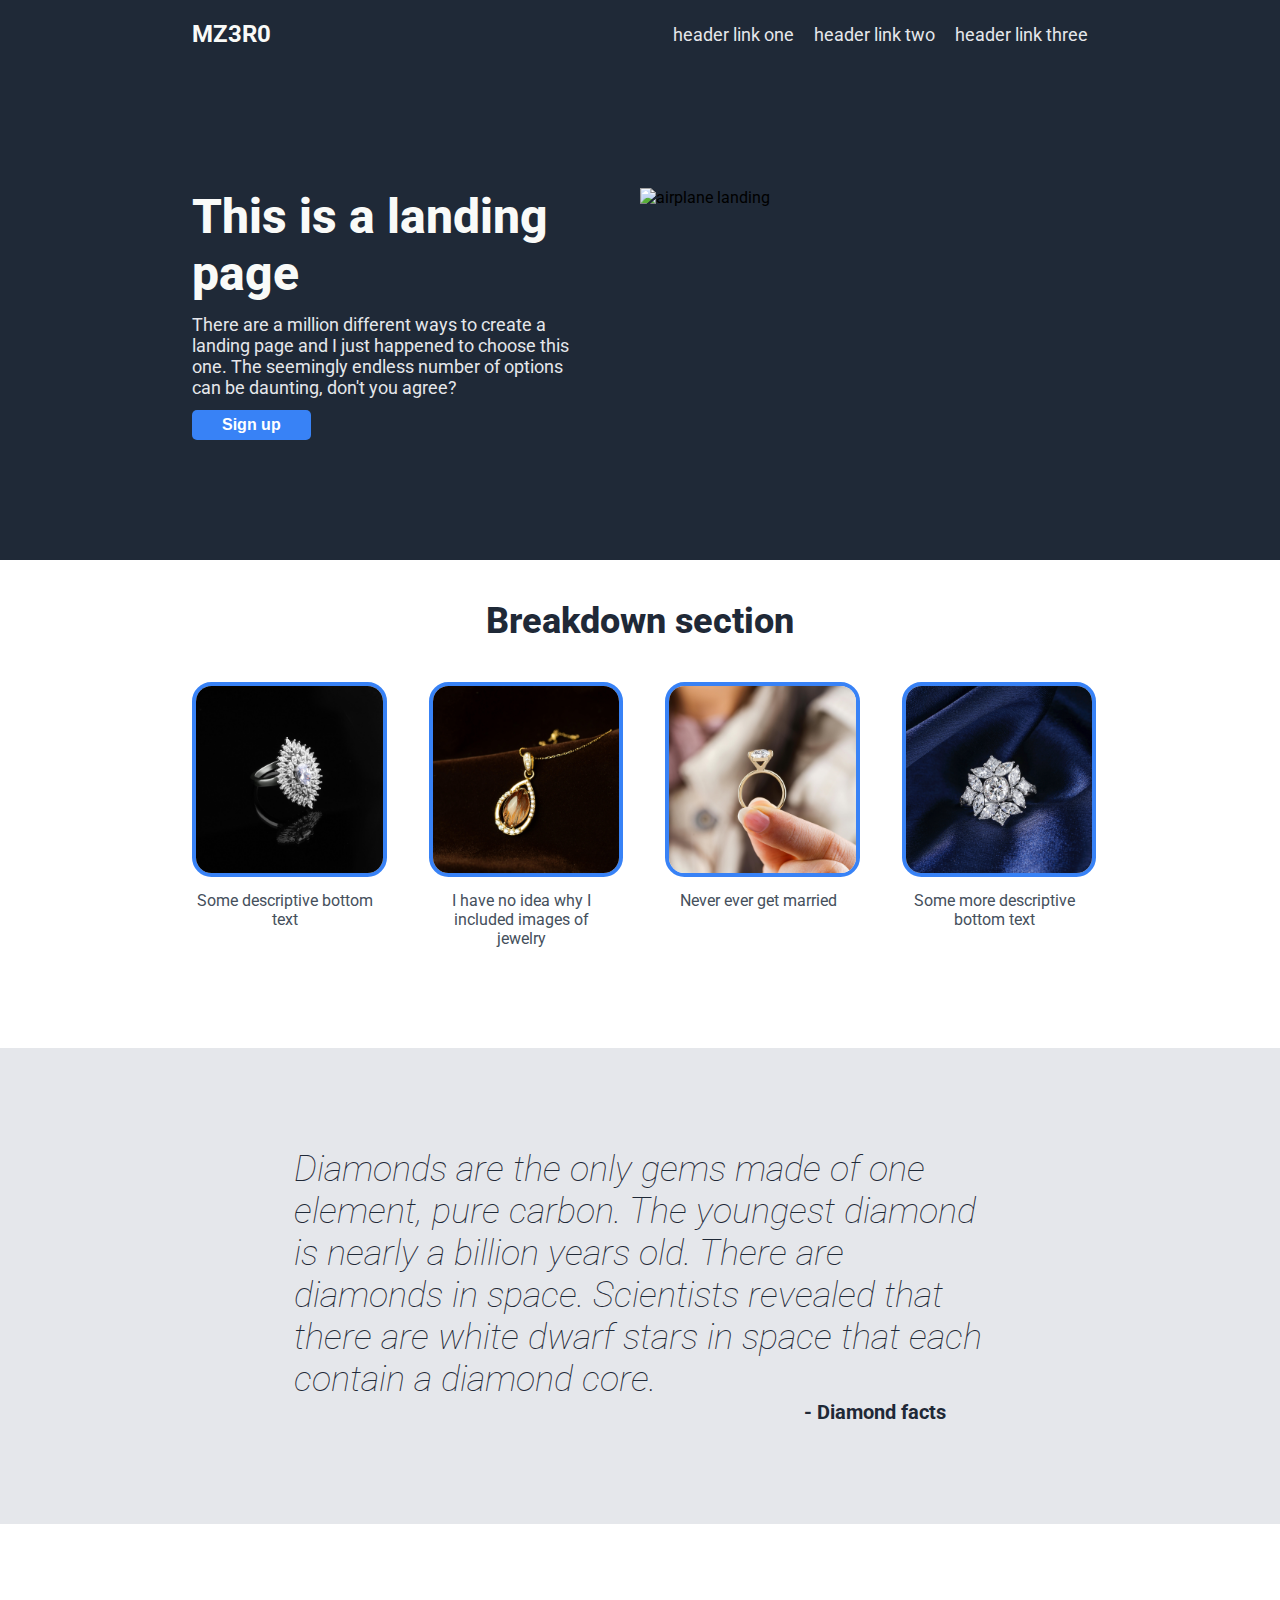
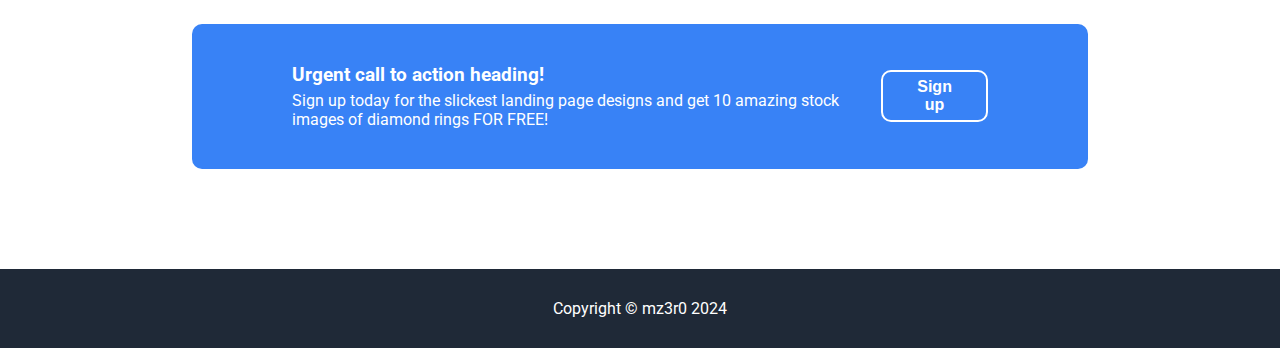
==== odin-landing-page/index.html @ b0c15486 "Add files via upload" ====
<!DOCTYPE html>
<html>

<head>
    <meta charset="utf-8">
    <meta name="viewport" content="width=device-width, initial-scale=1">
    <link rel="stylesheet" href="stylesheet.css">
    <title>Flexing Flex</title>
</head>

<body>

<nav>
    <p>MZ3R0</p>
    <div class="nav-links">
        <a>header link one</a>
        <a>header link two</a>
        <a>header link three</a>
    </div>
</nav>

<section id="hero-section">
    <div>
        <h1>This is a landing page</h1>
        <p>There are a million different ways to create a landing page and I just happened to choose this one.
            The seemingly
            endless number of options can be daunting, don't you agree?</p>
        <button>Sign up</button>
    </div>
    <img src="https://images.pexels.com/photos/358319/pexels-photo-358319.jpeg" alt="airplane landing">
</section>

<section id="info-section">
    <h2 id="info-header">Breakdown section</h2>
    <ul class="images-info">
        <li>
            <img src="images/pexels-photo-3266703.jpg" alt="diamond jewelery" />
            <p>Some descriptive bottom text</p>
        </li>
        <li>
            <img src="images/pexels-photo-7407595.jpg" alt="diamond necklace" />
            <p>I have no idea why I included images of jewelry</p>
        </li>
        <li>
            <img src="images/pexels-photo-8680200.jpg" alt="diamond wedding ring" />
            <p>Never ever get married</p>
        </li>
        <li>
            <img src="images/pexels-photo-11504786.jpg" alt="fancy diamond ring" />
            <p>Some more descriptive bottom text</p>
        </li>
    </ul>
</section>

<section id="quote-section">
    <p id="quote">Diamonds are the only gems made of one element, pure carbon. The youngest diamond is nearly a billion 
        years old. There are diamonds in space. Scientists revealed that there are white dwarf stars in space that each
        contain a diamond core.</p>
    <p id="quote-source">Diamond facts</p>
</section>

<section id="call-to-action-section">
    <div>
        <h3>Urgent call to action heading!</h3>
        <p>Sign up today for the slickest landing page designs and get 10 amazing stock images of diamond rings FOR
            FREE!</p>
    </div>
    <button>Sign up</button>
</section>

<footer>
    <p>Copyright &copy; mz3r0 2024</p>
</footer>

</body>

</html>
---- odin-landing-page/stylesheet.css ----
@import url('https://fonts.googleapis.com/css2?family=Roboto:ital,wght@0,100;0,300;0,400;0,500;0,700;0,900;1,100;1,300;1,400;1,500;1,700&display=swap');

/* CSS RESET */

* {
    margin: 0;
    padding: 0;
}

/* GIVEN CSS */

nav, #hero-section, footer {
    background-color: #1f2937;
}

#hero-section h1 {
    font-size: 48px;
    font-weight: 800;
    color: #f9faf8;
}

#hero-section p, nav {
    font-size: 18px;
    color: #e5e7eb;
}

nav p {
    font-size: 24px;
    font-weight: bold;
    color: #f9faf8;
}

button {
    background-color: #3882f6;
}

#call-to-action-section {
    background-color: #3882f6;
}

#info-header {
    font-size: 36px;
    font-weight: 800;
    color: #1f2937;
}

#quote-section {
    background-color: #e5e7eb;
}

#quote {
    font-size: 36px;
    font-weight: 100;
    font-style: italic;
    color: #1f2937;
}

/* ALL OTHER CSS */

body > * {
    padding-left: 15%;
    padding-right: 15%;
    font-family: roboto, sans-serif;
}

img {
    width: 100%;
}

button {
    border: none;
    border-radius: 5px;
    color: white;
    padding: 6px 30px;
    text-align: center;
    text-decoration: none;
    display: inline-block;
    font-size: 16px;
    font-weight: bold;
}

nav, .nav-links, #hero-section, .images-info, #call-to-action-section {
    display: flex;
}


nav {
    padding-top: 20px;
    padding-bottom: 20px;
    align-items: center;
    justify-content: space-between;
}

.nav-links {
    gap: 20px;
}

#hero-section {
    padding-top: 120px;
    padding-bottom: 120px;
}

#hero-section > * {
    flex: 1;
}

#hero-section img {
    width: 0;
}

#hero-section p {
    margin-right: 50px;
    padding-top: 12px;
    padding-bottom: 12px;
}

#info-header {
    text-align: center;
    margin: 40px 0;
}

ul.images-info {
    list-style-type: none;
    justify-content: center;
    gap: 50px;
}

ul.images-info li {
    min-width: 160px;
    max-width: 250px;
    text-align: center;
    color: #454f5c;
}

ul.images-info img {
    border: 4px solid #3882f6;
    border-radius: 10%;
    margin-bottom: 10px;
}

#info-section {
    padding-bottom: 100px;
}

#quote-section {
    padding: 100px 23%;
}

#quote-source {
    color: #1f2937;
    text-align: right;
    margin-right: 40px;
    font-size: 20px;
    font-weight: bold;
}

#quote-source::before {
    content: "- "
}

#call-to-action-section {
    margin: 100px 15%;
    padding: 40px 100px;
    border-radius: 10px;
    color: white;
    justify-content: space-between;
    align-items: center;
}

#call-to-action-section p {
    margin-top: 5px;
}

#call-to-action-section button {
    border: 2px solid white;
    border-radius: 10px;
}

footer {
    color: white;
    text-align: center;
    padding-top: 30px;
    padding-bottom: 30px;
}
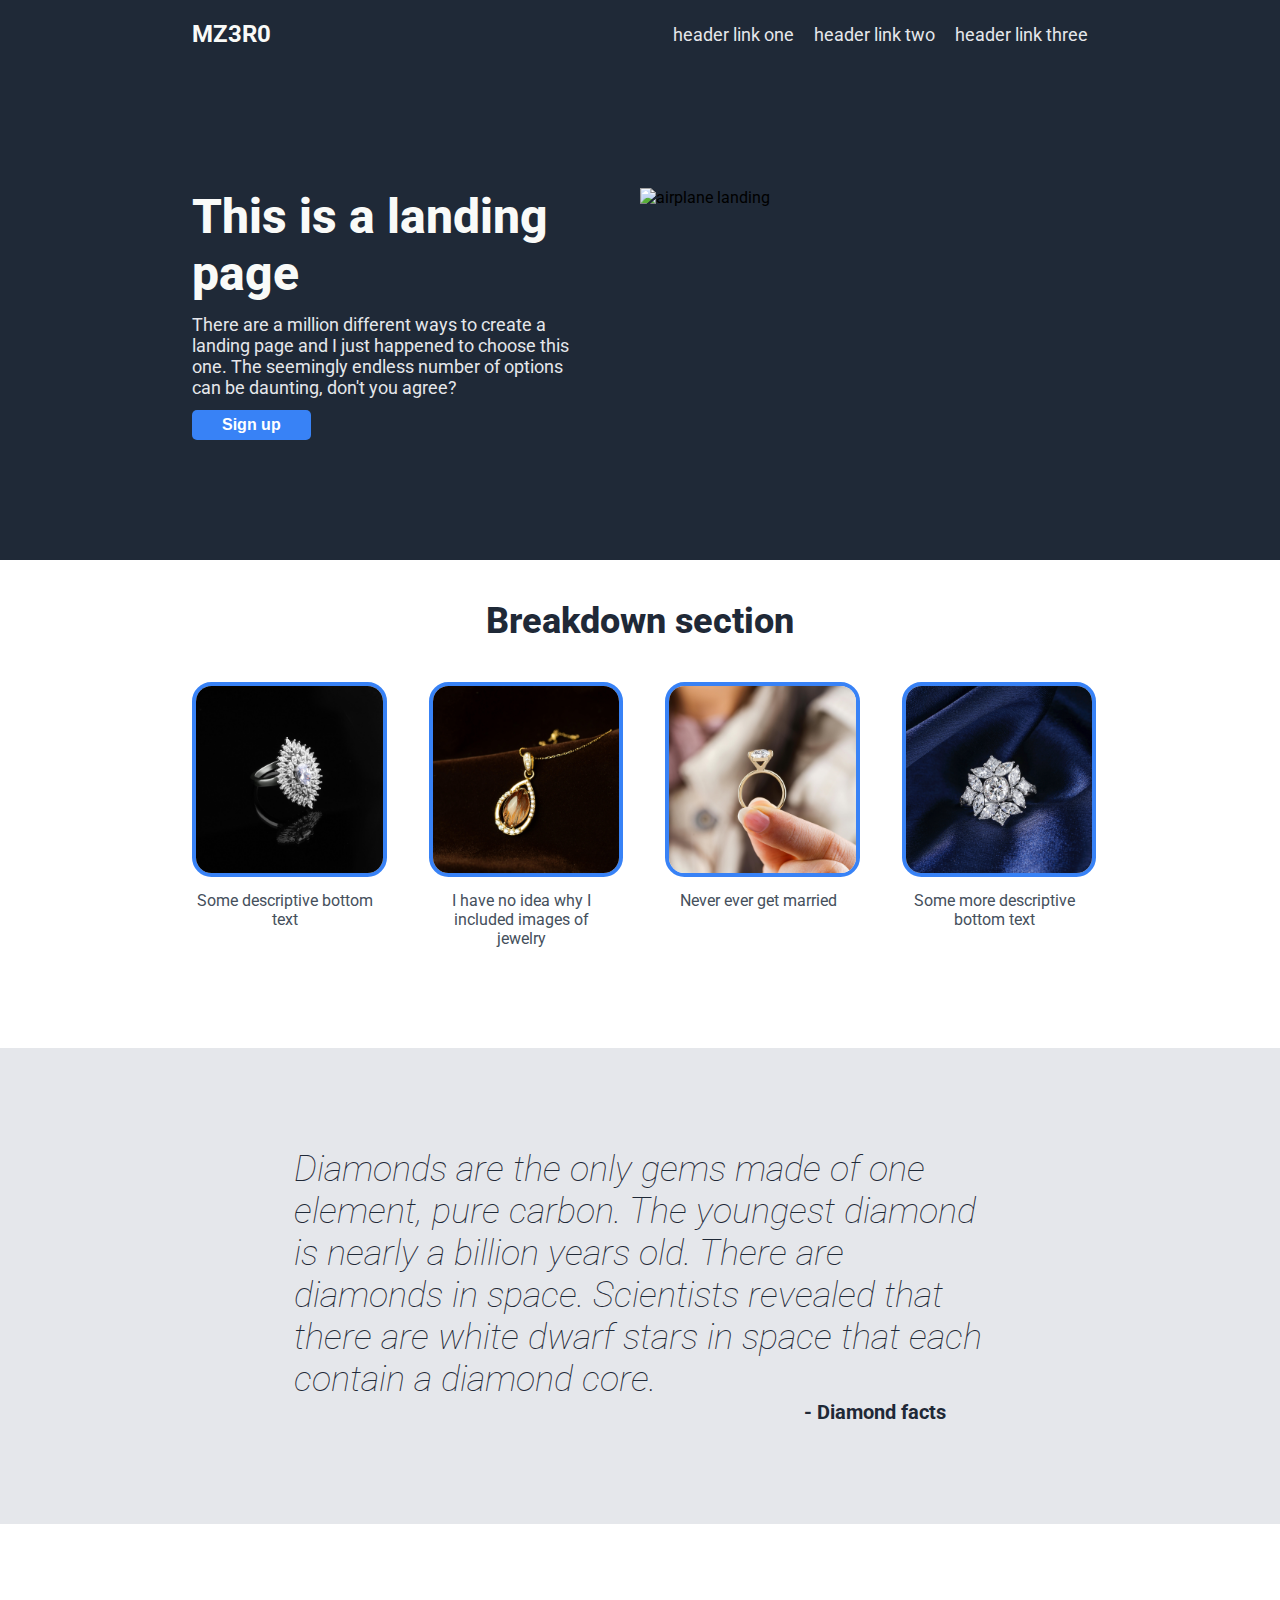
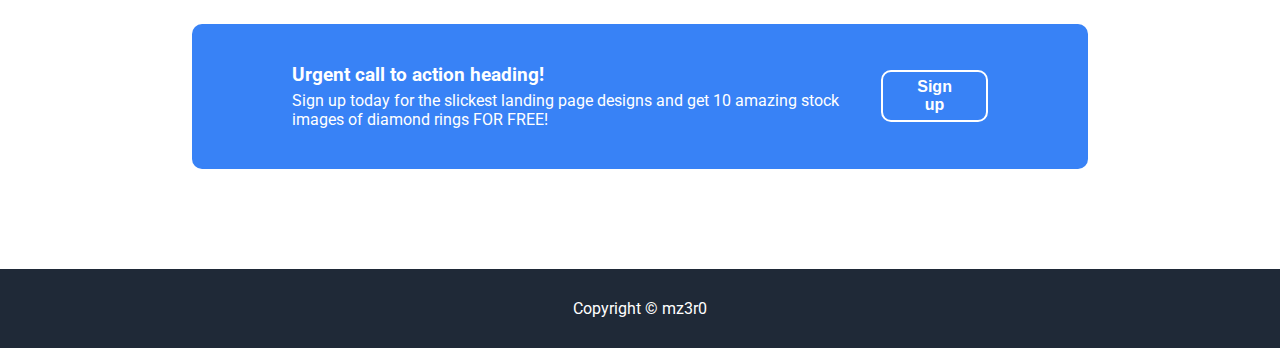
==== commit 735a5aa2: "Update index.html" ====
--- a/odin-landing-page/index.html
+++ b/odin-landing-page/index.html
@@ -69,9 +69,9 @@
 </section>
 
 <footer>
-    <p>Copyright &copy; mz3r0 2024</p>
+    <p>Copyright &copy; mz3r0</p>
 </footer>
 
 </body>
 
-</html>+</html>
